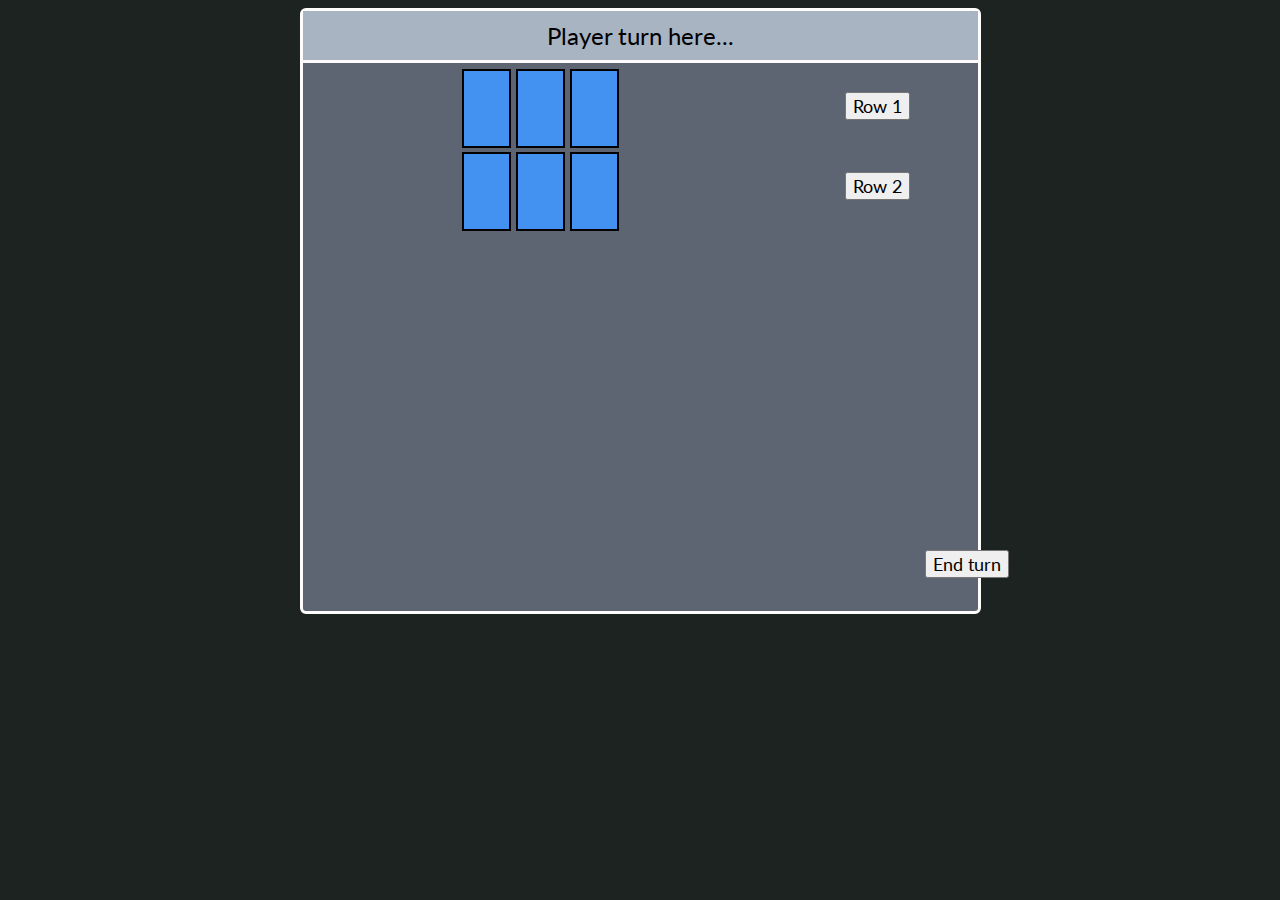
==== easy.html @ eaac7adf "Easy page finished for testing" ====
<!DOCTYPE html>
<html>

<head>
  <link href='style.css' rel='stylesheet'>
  <link href="https://fonts.googleapis.com/css?family=Lato" rel="stylesheet">
</head>

<body>
  <div id='mainPanel'>
    <div id='gamePanel'>
      <div id='turnDisplay'>
        <label id='lblTurn'>Player turn here...</label>
      </div>
      <div id='playArea'>
        <div id='rows'>
          <div id='row1' class='row'>
            <div class='match'></div>
            <div class='match'></div>
            <div class='match'></div>
          </div>
          <div id='row2' class='row'>
            <div class='match'></div>
            <div class='match'></div>
            <div class='match'></div>
          </div>
        </div>
        <div id='buttons'>
          <div id='rowButtons'>
            <div class='btnContainer'>
              <button id='btnRow1'>Row 1</button>
            </div>
            <div class='btnContainer'>
              <button id='btnRow2'>Row 2</button>
            </div>
          </div>
          <button id='btnEndTurn'>End turn</button>
        </div>
      </div>
    </div>
  </div>
  <script src='main.js'></script>
</body>
</html>
---- style.css ----
html{
  font-family: 'Lato', sans-serif;
  font-size: 18px;
  background-color: #1C2321;
  text-align: center;
}
button{
  font-family: 'Lato', sans-serif;
  font-size: 18px;
}
#mainPanel{
  display: inline-block;
}
#gamePanel{
  background-color: #5E6572;
  height: 600px;
  width: 675px;
  border: 3px solid #FFFDFC;
  border-radius: 6px;
}
#rows{
  width: 475px;
  float: left;
}
#btnEndTurn{
  position: absolute;
  top: 550px;
  left: 925px;
}
#turnDisplay{
  padding: 10px;
  font-size: 24px;
  background-color: #A9B4C2;
  margin-bottom: 6px;
  border-bottom: 3px solid #FFFDFC;
}

.btnContainer{
  height: 75px;
  line-height: 75px;
  vertical-align: center;
  margin-top: 5px;
}
.match{
  width: 45px;
  height: 75px;
  background-color: #4392F1;
  border: 2px solid #000;
  display: inline-block;
}
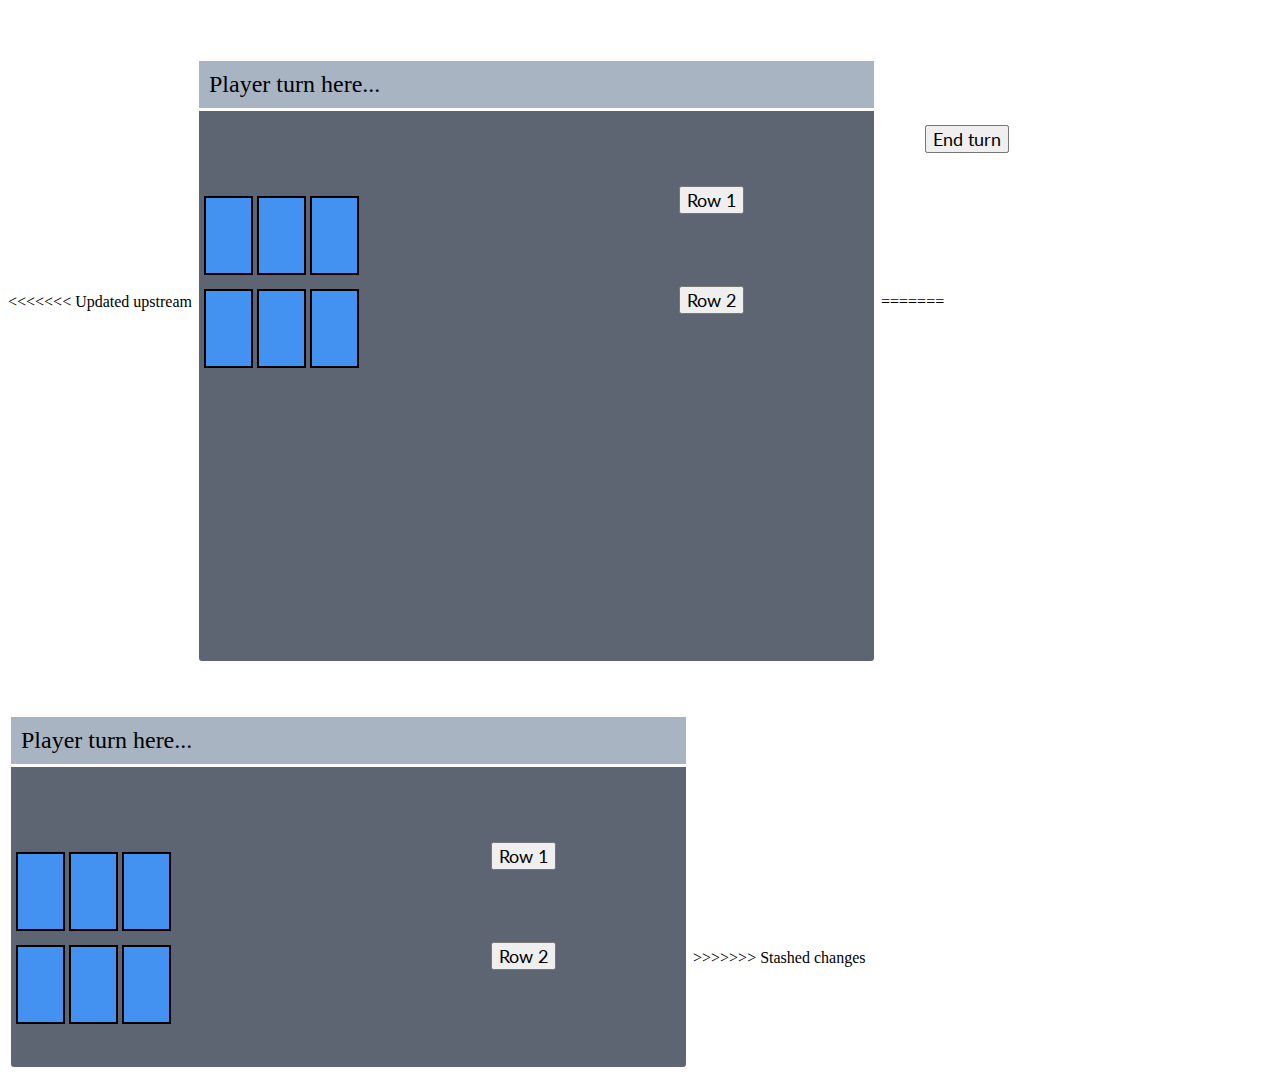
==== commit 9429fd1d: "Finalized all styling for game pages" ====
--- a/easy.html
+++ b/easy.html
@@ -1,3 +1,48 @@
+<<<<<<< Updated upstream
+<!DOCTYPE html>
+<html>
+
+<head>
+  <link href='style.css' rel='stylesheet'>
+  <link href="https://fonts.googleapis.com/css?family=Lato" rel="stylesheet">
+</head>
+
+<body>
+  <div id='mainPanel'>
+    <div id='gamePanel'>
+      <div id='turnDisplay'>
+        <label id='lblTurn'>Player turn here...</label>
+      </div>
+      <div id='playArea'>
+        <div id='rows'>
+          <div id='row1' class='row'>
+            <div class='match'></div>
+            <div class='match'></div>
+            <div class='match'></div>
+          </div>
+          <div id='row2' class='row'>
+            <div class='match'></div>
+            <div class='match'></div>
+            <div class='match'></div>
+          </div>
+        </div>
+        <div id='buttons'>
+          <div id='rowButtons'>
+            <div class='btnContainer'>
+              <button id='btnRow1'>Row 1</button>
+            </div>
+            <div class='btnContainer'>
+              <button id='btnRow2'>Row 2</button>
+            </div>
+          </div>
+          <button id='btnEndTurn'>End turn</button>
+        </div>
+      </div>
+    </div>
+  </div>
+  <script src='main.js'></script>
+</body>
+=======
 <!DOCTYPE html>
 <html>
 
@@ -8,7 +53,7 @@
 
 <body>
   <div id='mainPanel'>
-    <div id='gamePanel'>
+    <div id='easyGamePanel' class='panel'>
       <div id='turnDisplay'>
         <label id='lblTurn'>Player turn here...</label>
       </div>
@@ -28,17 +73,18 @@
         <div id='buttons'>
           <div id='rowButtons'>
             <div class='btnContainer'>
-              <button id='btnRow1'>Row 1</button>
+              <button id='btnRow1' onclick="RowOnePressed()">Row 1</button>
             </div>
             <div class='btnContainer'>
-              <button id='btnRow2'>Row 2</button>
+              <button id='btnRow2' onclick="RowTwoPressed()">Row 2</button>
             </div>
           </div>
-          <button id='btnEndTurn'>End turn</button>
+          <button id='btnEndTurn' onclick="EndTurnPressed()">End turn</button>
         </div>
       </div>
     </div>
   </div>
   <script src='main.js'></script>
 </body>
+>>>>>>> Stashed changes
 </html>--- a/style.css
+++ b/style.css
@@ -1,3 +1,55 @@
+<<<<<<< Updated upstream
+html{
+  font-family: 'Lato', sans-serif;
+  font-size: 18px;
+  background-color: #1C2321;
+  text-align: center;
+}
+button{
+  font-family: 'Lato', sans-serif;
+  font-size: 18px;
+}
+#mainPanel{
+  display: inline-block;
+}
+#gamePanel{
+  background-color: #5E6572;
+  height: 600px;
+  width: 675px;
+  border: 3px solid #FFFDFC;
+  border-radius: 6px;
+}
+#rows{
+  width: 475px;
+  float: left;
+}
+#btnEndTurn{
+  position: absolute;
+  top: 550px;
+  left: 925px;
+}
+#turnDisplay{
+  padding: 10px;
+  font-size: 24px;
+  background-color: #A9B4C2;
+  margin-bottom: 6px;
+  border-bottom: 3px solid #FFFDFC;
+}
+
+.btnContainer{
+  height: 75px;
+  line-height: 75px;
+  vertical-align: center;
+  margin-top: 5px;
+}
+.match{
+  width: 45px;
+  height: 75px;
+  background-color: #4392F1;
+  border: 2px solid #000;
+  display: inline-block;
+}
+=======
 html{
   font-family: 'Lato', sans-serif;
   font-size: 18px;
@@ -10,22 +62,40 @@
 }
 #mainPanel{
   display: inline-block;
+  margin-top: 50px;
 }
-#gamePanel{
+#easyGamePanel{
+  height: 350px;
+  width: 675px;
+}
+#mediumGamePanel{
+  height: 425px;
+  width: 675px;
+}
+#hardGamePanel{
+  height: 515px;
+  width: 675px;
+}
+#playArea{
+  margin-top: 75px;
+}
+.panel{
   background-color: #5E6572;
-  height: 600px;
-  width: 675px;
   border: 3px solid #FFFDFC;
   border-radius: 6px;
 }
 #rows{
   width: 475px;
   float: left;
+  margin-left: 5px;
 }
 #btnEndTurn{
   position: absolute;
-  top: 550px;
+  top: 125px;
   left: 925px;
+}
+.row{
+  margin-top:10px;
 }
 #turnDisplay{
   padding: 10px;
@@ -39,7 +109,7 @@
   height: 75px;
   line-height: 75px;
   vertical-align: center;
-  margin-top: 5px;
+  margin-top: 25px;
 }
 .match{
   width: 45px;
@@ -48,3 +118,4 @@
   border: 2px solid #000;
   display: inline-block;
 }
+>>>>>>> Stashed changes
--- a/style.css
+++ b/style.css
@@ -1,3 +1,55 @@
+<<<<<<< Updated upstream
+html{
+  font-family: 'Lato', sans-serif;
+  font-size: 18px;
+  background-color: #1C2321;
+  text-align: center;
+}
+button{
+  font-family: 'Lato', sans-serif;
+  font-size: 18px;
+}
+#mainPanel{
+  display: inline-block;
+}
+#gamePanel{
+  background-color: #5E6572;
+  height: 600px;
+  width: 675px;
+  border: 3px solid #FFFDFC;
+  border-radius: 6px;
+}
+#rows{
+  width: 475px;
+  float: left;
+}
+#btnEndTurn{
+  position: absolute;
+  top: 550px;
+  left: 925px;
+}
+#turnDisplay{
+  padding: 10px;
+  font-size: 24px;
+  background-color: #A9B4C2;
+  margin-bottom: 6px;
+  border-bottom: 3px solid #FFFDFC;
+}
+
+.btnContainer{
+  height: 75px;
+  line-height: 75px;
+  vertical-align: center;
+  margin-top: 5px;
+}
+.match{
+  width: 45px;
+  height: 75px;
+  background-color: #4392F1;
+  border: 2px solid #000;
+  display: inline-block;
+}
+=======
 html{
   font-family: 'Lato', sans-serif;
   font-size: 18px;
@@ -10,22 +62,40 @@
 }
 #mainPanel{
   display: inline-block;
+  margin-top: 50px;
 }
-#gamePanel{
+#easyGamePanel{
+  height: 350px;
+  width: 675px;
+}
+#mediumGamePanel{
+  height: 425px;
+  width: 675px;
+}
+#hardGamePanel{
+  height: 515px;
+  width: 675px;
+}
+#playArea{
+  margin-top: 75px;
+}
+.panel{
   background-color: #5E6572;
-  height: 600px;
-  width: 675px;
   border: 3px solid #FFFDFC;
   border-radius: 6px;
 }
 #rows{
   width: 475px;
   float: left;
+  margin-left: 5px;
 }
 #btnEndTurn{
   position: absolute;
-  top: 550px;
+  top: 125px;
   left: 925px;
+}
+.row{
+  margin-top:10px;
 }
 #turnDisplay{
   padding: 10px;
@@ -39,7 +109,7 @@
   height: 75px;
   line-height: 75px;
   vertical-align: center;
-  margin-top: 5px;
+  margin-top: 25px;
 }
 .match{
   width: 45px;
@@ -48,3 +118,4 @@
   border: 2px solid #000;
   display: inline-block;
 }
+>>>>>>> Stashed changes
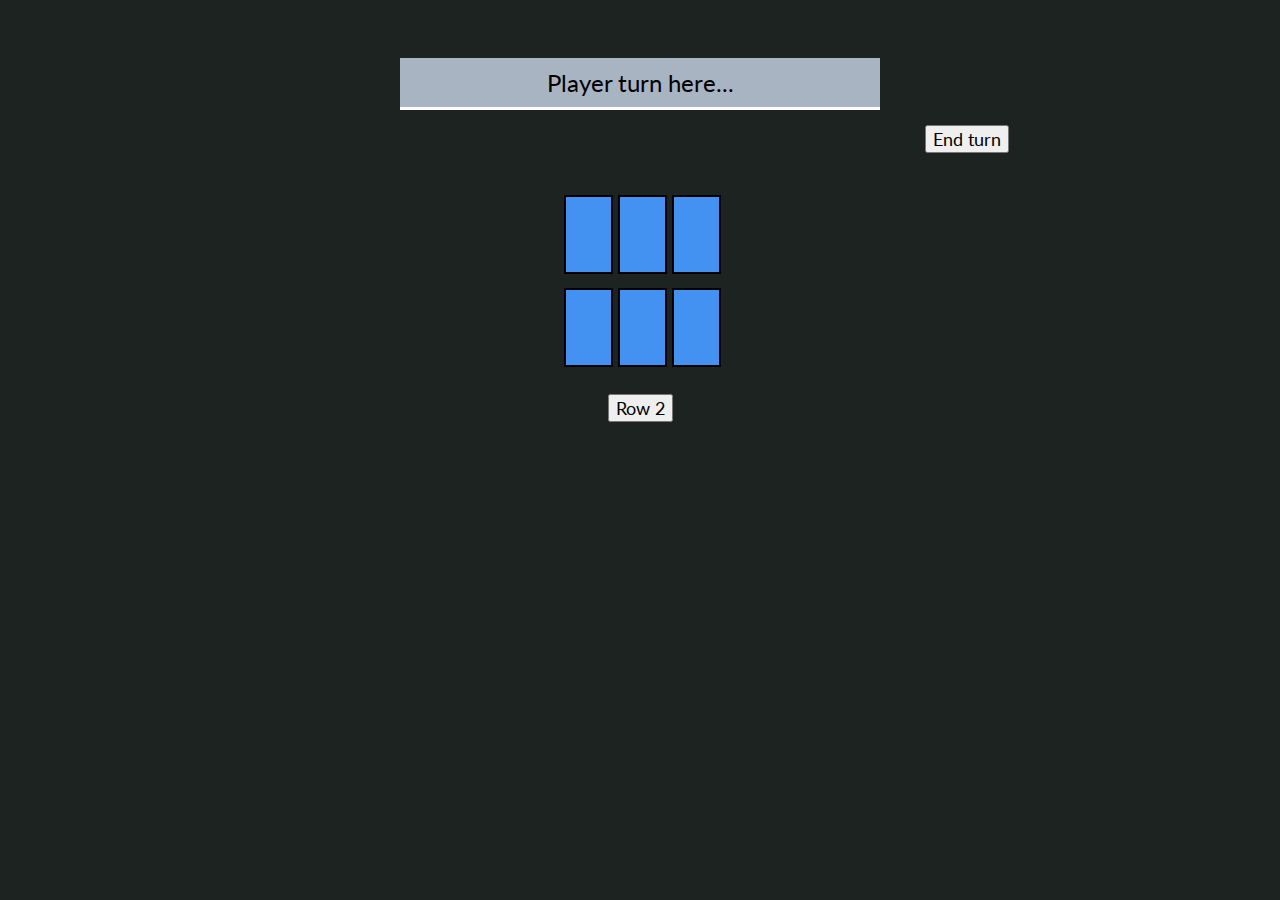
==== commit 96d76bbf: "Merge branch 'master' of https://github.com/chawley0711/PSE_NimPureWaterfall" ====
--- a/easy.html
+++ b/easy.html
@@ -1,48 +1,3 @@
-<<<<<<< Updated upstream
-<!DOCTYPE html>
-<html>
-
-<head>
-  <link href='style.css' rel='stylesheet'>
-  <link href="https://fonts.googleapis.com/css?family=Lato" rel="stylesheet">
-</head>
-
-<body>
-  <div id='mainPanel'>
-    <div id='gamePanel'>
-      <div id='turnDisplay'>
-        <label id='lblTurn'>Player turn here...</label>
-      </div>
-      <div id='playArea'>
-        <div id='rows'>
-          <div id='row1' class='row'>
-            <div class='match'></div>
-            <div class='match'></div>
-            <div class='match'></div>
-          </div>
-          <div id='row2' class='row'>
-            <div class='match'></div>
-            <div class='match'></div>
-            <div class='match'></div>
-          </div>
-        </div>
-        <div id='buttons'>
-          <div id='rowButtons'>
-            <div class='btnContainer'>
-              <button id='btnRow1'>Row 1</button>
-            </div>
-            <div class='btnContainer'>
-              <button id='btnRow2'>Row 2</button>
-            </div>
-          </div>
-          <button id='btnEndTurn'>End turn</button>
-        </div>
-      </div>
-    </div>
-  </div>
-  <script src='main.js'></script>
-</body>
-=======
 <!DOCTYPE html>
 <html>
 
@@ -53,7 +8,7 @@
 
 <body>
   <div id='mainPanel'>
-    <div id='easyGamePanel' class='panel'>
+    <div id='gamePanel'>
       <div id='turnDisplay'>
         <label id='lblTurn'>Player turn here...</label>
       </div>
@@ -73,18 +28,17 @@
         <div id='buttons'>
           <div id='rowButtons'>
             <div class='btnContainer'>
-              <button id='btnRow1' onclick="RowOnePressed()">Row 1</button>
+              <button id='btnRow1'>Row 1</button>
             </div>
             <div class='btnContainer'>
-              <button id='btnRow2' onclick="RowTwoPressed()">Row 2</button>
+              <button id='btnRow2'>Row 2</button>
             </div>
           </div>
-          <button id='btnEndTurn' onclick="EndTurnPressed()">End turn</button>
+          <button id='btnEndTurn'>End turn</button>
         </div>
       </div>
     </div>
   </div>
   <script src='main.js'></script>
 </body>
->>>>>>> Stashed changes
 </html>--- a/style.css
+++ b/style.css
@@ -1,4 +1,3 @@
-<<<<<<< Updated upstream
 html{
   font-family: 'Lato', sans-serif;
   font-size: 18px;
@@ -11,22 +10,40 @@
 }
 #mainPanel{
   display: inline-block;
+  margin-top: 50px;
 }
-#gamePanel{
+#easyGamePanel{
+  height: 350px;
+  width: 675px;
+}
+#mediumGamePanel{
+  height: 425px;
+  width: 675px;
+}
+#hardGamePanel{
+  height: 515px;
+  width: 675px;
+}
+#playArea{
+  margin-top: 75px;
+}
+.panel{
   background-color: #5E6572;
-  height: 600px;
-  width: 675px;
   border: 3px solid #FFFDFC;
   border-radius: 6px;
 }
 #rows{
   width: 475px;
   float: left;
+  margin-left: 5px;
 }
 #btnEndTurn{
   position: absolute;
-  top: 550px;
+  top: 125px;
   left: 925px;
+}
+.row{
+  margin-top:10px;
 }
 #turnDisplay{
   padding: 10px;
@@ -40,7 +57,7 @@
   height: 75px;
   line-height: 75px;
   vertical-align: center;
-  margin-top: 5px;
+  margin-top: 25px;
 }
 .match{
   width: 45px;
@@ -49,73 +66,17 @@
   border: 2px solid #000;
   display: inline-block;
 }
-=======
-html{
-  font-family: 'Lato', sans-serif;
-  font-size: 18px;
-  background-color: #1C2321;
-  text-align: center;
-}
-button{
-  font-family: 'Lato', sans-serif;
-  font-size: 18px;
-}
-#mainPanel{
-  display: inline-block;
-  margin-top: 50px;
-}
-#easyGamePanel{
-  height: 350px;
-  width: 675px;
-}
-#mediumGamePanel{
-  height: 425px;
-  width: 675px;
-}
-#hardGamePanel{
-  height: 515px;
-  width: 675px;
-}
-#playArea{
-  margin-top: 75px;
-}
-.panel{
-  background-color: #5E6572;
-  border: 3px solid #FFFDFC;
-  border-radius: 6px;
-}
-#rows{
-  width: 475px;
-  float: left;
-  margin-left: 5px;
-}
-#btnEndTurn{
-  position: absolute;
-  top: 125px;
-  left: 925px;
-}
-.row{
-  margin-top:10px;
-}
-#turnDisplay{
-  padding: 10px;
-  font-size: 24px;
-  background-color: #A9B4C2;
-  margin-bottom: 6px;
-  border-bottom: 3px solid #FFFDFC;
-}
-
-.btnContainer{
-  height: 75px;
-  line-height: 75px;
-  vertical-align: center;
-  margin-top: 25px;
-}
-.match{
-  width: 45px;
-  height: 75px;
-  background-color: #4392F1;
-  border: 2px solid #000;
-  display: inline-block;
-}
->>>>>>> Stashed changes
+
+.btnContainer{
+  height: 75px;
+  line-height: 75px;
+  vertical-align: center;
+  margin-top: 25px;
+}
+.match{
+  width: 45px;
+  height: 75px;
+  background-color: #4392F1;
+  border: 2px solid #000;
+  display: inline-block;
+}
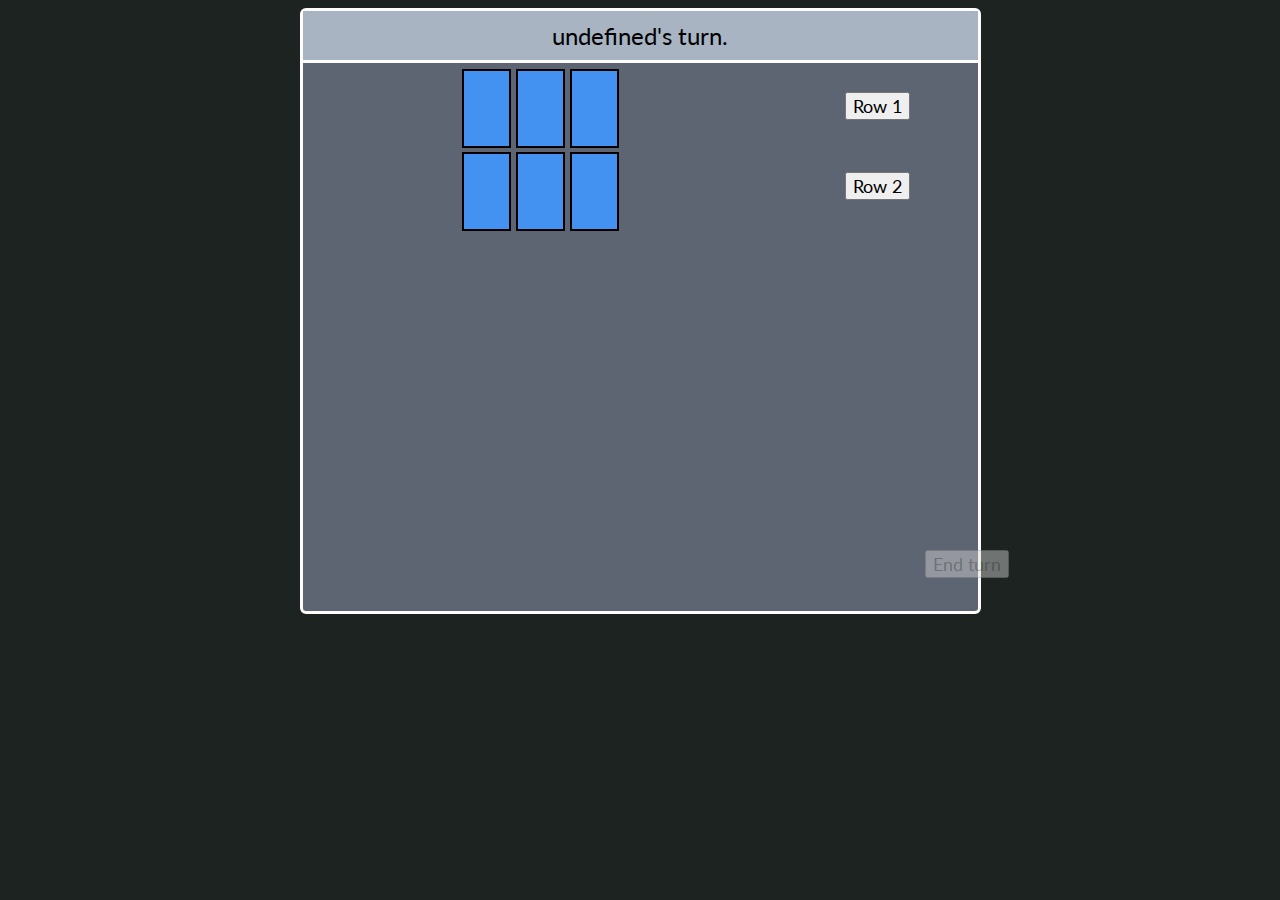
==== commit 64b634ea: "Merge branch 'master' of https://github.com/chawley0711/PSE_NimPureWaterfall" ====
--- a/easy.html
+++ b/easy.html
@@ -28,13 +28,13 @@
         <div id='buttons'>
           <div id='rowButtons'>
             <div class='btnContainer'>
-              <button id='btnRow1'>Row 1</button>
+              <button id='btnRow1' onclick="RowOnePressed()">Row 1</button>
             </div>
             <div class='btnContainer'>
-              <button id='btnRow2'>Row 2</button>
+              <button id='btnRow2' onclick="RowTwoPressed()">Row 2</button>
             </div>
           </div>
-          <button id='btnEndTurn'>End turn</button>
+          <button id='btnEndTurn' onclick="EndTurnPressed()">End turn</button>
         </div>
       </div>
     </div>
--- a/style.css
+++ b/style.css
@@ -1,82 +1,50 @@
-html{
-  font-family: 'Lato', sans-serif;
-  font-size: 18px;
-  background-color: #1C2321;
-  text-align: center;
-}
-button{
-  font-family: 'Lato', sans-serif;
-  font-size: 18px;
-}
-#mainPanel{
-  display: inline-block;
-  margin-top: 50px;
-}
-#easyGamePanel{
-  height: 350px;
-  width: 675px;
-}
-#mediumGamePanel{
-  height: 425px;
-  width: 675px;
-}
-#hardGamePanel{
-  height: 515px;
-  width: 675px;
-}
-#playArea{
-  margin-top: 75px;
-}
-.panel{
-  background-color: #5E6572;
-  border: 3px solid #FFFDFC;
-  border-radius: 6px;
-}
-#rows{
-  width: 475px;
-  float: left;
-  margin-left: 5px;
-}
-#btnEndTurn{
-  position: absolute;
-  top: 125px;
-  left: 925px;
-}
-.row{
-  margin-top:10px;
-}
-#turnDisplay{
-  padding: 10px;
-  font-size: 24px;
-  background-color: #A9B4C2;
-  margin-bottom: 6px;
-  border-bottom: 3px solid #FFFDFC;
-}
-
-.btnContainer{
-  height: 75px;
-  line-height: 75px;
-  vertical-align: center;
-  margin-top: 25px;
-}
-.match{
-  width: 45px;
-  height: 75px;
-  background-color: #4392F1;
-  border: 2px solid #000;
-  display: inline-block;
-}
-
-.btnContainer{
-  height: 75px;
-  line-height: 75px;
-  vertical-align: center;
-  margin-top: 25px;
-}
-.match{
-  width: 45px;
-  height: 75px;
-  background-color: #4392F1;
-  border: 2px solid #000;
-  display: inline-block;
-}
+html{
+  font-family: 'Lato', sans-serif;
+  font-size: 18px;
+  background-color: #1C2321;
+  text-align: center;
+}
+button{
+  font-family: 'Lato', sans-serif;
+  font-size: 18px;
+}
+#mainPanel{
+  display: inline-block;
+}
+#gamePanel{
+  background-color: #5E6572;
+  height: 600px;
+  width: 675px;
+  border: 3px solid #FFFDFC;
+  border-radius: 6px;
+}
+#rows{
+  width: 475px;
+  float: left;
+}
+#btnEndTurn{
+  position: absolute;
+  top: 550px;
+  left: 925px;
+}
+#turnDisplay{
+  padding: 10px;
+  font-size: 24px;
+  background-color: #A9B4C2;
+  margin-bottom: 6px;
+  border-bottom: 3px solid #FFFDFC;
+}
+
+.btnContainer{
+  height: 75px;
+  line-height: 75px;
+  vertical-align: center;
+  margin-top: 5px;
+}
+.match{
+  width: 45px;
+  height: 75px;
+  background-color: #4392F1;
+  border: 2px solid #000;
+  display: inline-block;
+}
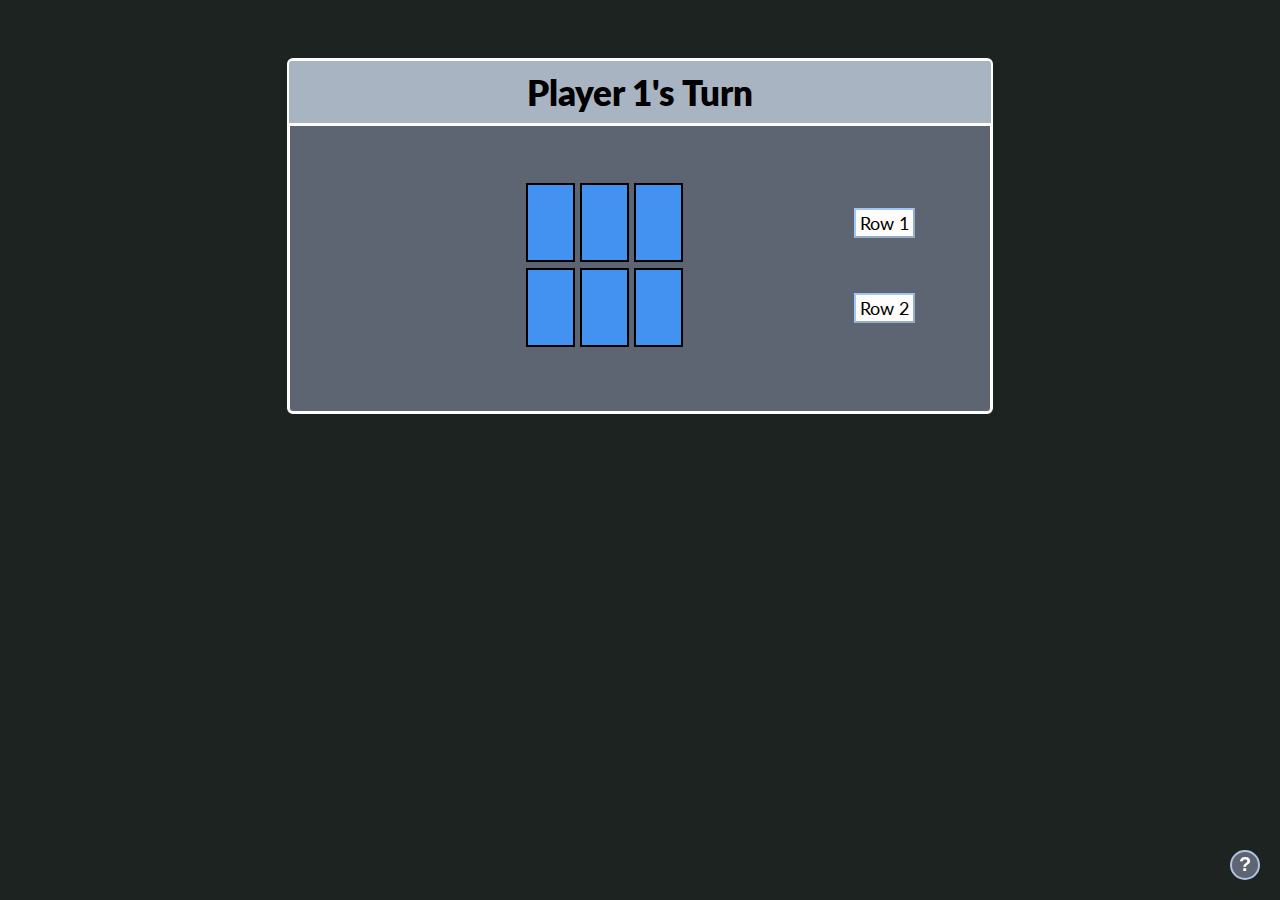
==== commit de8a025f: "Merge branch 'master' of https://github.com/chawley0711/PSE_NimPureWaterfall" ====
--- a/easy.html
+++ b/easy.html
@@ -8,7 +8,7 @@
 
 <body>
   <div id='mainPanel'>
-    <div id='gamePanel'>
+    <div id='easyGamePanel'  class='panel'>
       <div id='turnDisplay'>
         <label id='lblTurn'>Player turn here...</label>
       </div>
@@ -18,27 +18,40 @@
             <div class='match'></div>
             <div class='match'></div>
             <div class='match'></div>
+			<div class='btnContainer'>
+              <button id='btnRow1' onclick="RowOnePressed()">Row 1</button>
+            </div>
           </div>
+			
           <div id='row2' class='row'>
             <div class='match'></div>
             <div class='match'></div>
             <div class='match'></div>
-          </div>
-        </div>
-        <div id='buttons'>
-          <div id='rowButtons'>
-            <div class='btnContainer'>
-              <button id='btnRow1' onclick="RowOnePressed()">Row 1</button>
-            </div>
             <div class='btnContainer'>
               <button id='btnRow2' onclick="RowTwoPressed()">Row 2</button>
             </div>
           </div>
+        </div>
+		</div>
+		<div class="turnEndDiv">
           <button id='btnEndTurn' onclick="EndTurnPressed()">End turn</button>
-        </div>
+		</div>
       </div>
     </div>
+    <button id="Infobtn" type="button" onclick="instructions_clicked()"><p>?</p></button>	
+	<div id="myModal" class="modal">
+  <!-- Modal content -->
+  <div class="instructions">
+	  <div class="topBar">
+		  <h3>How to Play</h3>
+		  <span class="close">&times;</span>
+	  </div>
+	  <div class="content">
+		  <p id="infoModal"></p>
+	  </div>
   </div>
-  <script src='main.js'></script>
+</div>
+  <script src='main.js'></script> 
+        <script src='instructions.js'></script> 
 </body>
 </html>--- a/style.css
+++ b/style.css
@@ -1,50 +1,258 @@
+:root{
+	--green: rgb(28,35,33);
+	--blue: rgb(67,146,241);
+	--seeblue: rgba(67,146,241, 0.5);
+	--gray: rgb(94,101,114);
+	--lightgray: rgb(169,180,194);
+	--white: rgb(255,253,252);
+}
 html{
   font-family: 'Lato', sans-serif;
   font-size: 18px;
-  background-color: #1C2321;
+  background-color: var(--green);
   text-align: center;
-}
-button{
+	/*background-color: var(--seeblue);*/
+}
+button, .btn{
   font-family: 'Lato', sans-serif;
   font-size: 18px;
+	padding: 2px 4px;
+	border: 2px outset var(--seeblue);
+	background-color: var(--white);
+	transition-duration: 0.5s;
+}
+button:hover, .btn:hover{
+	background-color: azure;
+}
+button:active, .btn:active{
+	border: 2px inset  var(--seeblue);
 }
 #mainPanel{
   display: inline-block;
-}
-#gamePanel{
-  background-color: #5E6572;
-  height: 600px;
-  width: 675px;
-  border: 3px solid #FFFDFC;
+  margin-top: 50px;
+}
+
+/*Home*/
+#indexPanel{
+  height: 315px;
+	width: 575px;
+}
+#homeTitleBar{
+	margin: -.7px;
+	margin-bottom: 6px;
+	margin-top: -0.5px;
+	padding-top: 2px;
+  background-color: var(--lightgray);
+  border-bottom: 3px solid var(--white);
+	border-top-left-radius: 3px;
+	border-top-right-radius: 3px;
+}
+#homeTitleBar h1{
+  margin: 10px 10px 10px 10px;
+}
+form{
+	padding: 10px 3px;
+	font-size: 20px;
+}
+#gameType_Selection p{
+	display: inline-block;
+	margin: 0 25px;
+}
+form input{
+	font-size: 18px;
+	padding: 0 3px;
+	padding-top: 1px;
+}
+form>input{
+	width: 110px;
+}
+form>p>input{
+	width: 115px;
+}
+form select{
+	width: 137px;
+	font-size: 18px;
+	position: relative;
+	top: -1px;
+}
+
+/*Modified code from online source*/
+input[type='radio']:after {
+        position: relative;
+        top: -2px;
+        left: -2px;
+        width: 13px;
+        height: 13px;
+        border-radius: 10px;
+        background-color: var(--lightgray);
+        content: '';
+        display: inline-block;
+        border: 2px solid var(--white);
+}
+
+input[type='radio']:checked:after {
+        background-color: var(--blue);
+}
+
+/*Game*/
+#easyGamePanel{
+  height: 350px;
+	/*width: 350px;*/
+	width: 700px;
+}
+#mediumGamePanel{
+  height: 425px;
+	/*width: 575px;*/
+	width: 700px;
+}
+#hardGamePanel{
+  height: 515px;
+	width: 700px;
+}
+#playArea{
+	padding: 0 10%;
+  padding-top: 50px;
+ position: static;
+}
+.panel{
+  background-color: var(--gray);
+  border: 3px solid var(--white);
   border-radius: 6px;
 }
-#rows{
-  width: 475px;
-  float: left;
-}
-#btnEndTurn{
-  position: absolute;
-  top: 550px;
-  left: 925px;
-}
+
 #turnDisplay{
   padding: 10px;
-  font-size: 24px;
-  background-color: #A9B4C2;
+  background-color: var(--lightgray);
+	margin: -.7px;
   margin-bottom: 6px;
-  border-bottom: 3px solid #FFFDFC;
+	margin-top: -0.5px;
+  border-bottom: 3px solid var(--white);
+	border-top-left-radius: 3px;
+	border-top-right-radius: 3px;
+}
+#lblTurn{	
+  font-size: 35px;
+	font-weight: 800;
 }
 
 .btnContainer{
-  height: 75px;
-  line-height: 75px;
-  vertical-align: center;
-  margin-top: 5px;
+  height: 50px;
+  /*line-height: 75px;*/
+	margin: 0 5px;
+	margin-top: 25px;
+	display: inline;
+	float: right;
 }
 .match{
   width: 45px;
   height: 75px;
-  background-color: #4392F1;
+  background-color: var(--blue);
   border: 2px solid #000;
   display: inline-block;
 }
+.row{
+  height: 85px;
+	display: block;
+	align-content: center;
+}
+#btnEndTurn{
+	display: none;
+}
+.turnEndDiv{
+	margin: 10px calc(50% - 50px);
+}
+
+/*Instructions*/
+#Infobtn{
+	z-index: -5;
+	position: fixed;
+	right: 20px;
+	bottom: 20px;
+	height: 30px;
+	width: 30px;
+	display: table-cell;
+	vertical-align: middle;
+	border-radius: 15px;
+	transition-duration: 0.6s;
+	border: 2px solid lightsteelblue;
+	background-color: var(--gray);
+	color: var(--white);
+}
+#Infobtn:hover{
+	background-color: var(--lightgray);
+}
+#Infobtn:active{
+	color:black;
+}
+#Infobtn>p{
+  font-family: sans-serif;
+	font-size: 20px;
+	margin-top: -1.5px;
+	font-weight: 800;
+}
+
+/* The Modal (background) */
+.modal {
+    display: none; /* Hidden by default */
+    position: fixed; /* Stay in place */
+    z-index: 1; /* Sit on top */
+    left: 0;
+    top: 0;
+    width: 100%; /* Full width */
+    height: 100%; /* Full height */
+    overflow: auto; /* Enable scroll if needed */
+    background-color: rgb(0,0,0); /* Fallback color */
+    background-color: rgba(0,0,0,0.4); /* Black w/ opacity */
+	padding: 0;
+}
+
+/* Modal Content/Box */
+.instructions {
+	min-width: 200px;
+	padding: 0;
+	color:var(--white);
+    background-color: var(--gray);
+    margin: 15% auto; /* 15% from the top and centered */
+    border: 1px solid var(--blue);
+    width: 80%; /* Could be more or less, depending on screen size */
+}
+.content{
+	min-width: 200px;
+    background-color: var(--seeblue);
+	padding: 0 10px;
+	padding-top: 50px;
+	padding-bottom: 1px;
+	margin-bottom: -1px;
+}
+.topBar{
+	min-width: 200px;
+	width: inherit;
+	position: fixed;
+	background-color: black;
+	height: 50px;
+	margin-top: 0;
+	padding-top: 1px;
+	padding-bottom: 5px;
+}
+.topBar h3{
+	position: relative;
+	top: -5px;
+}
+/* The Close Button */
+.close {
+	display: inline;
+    color: var(--lightgray);
+    position: absolute;
+	top:10px;
+	right:10px;
+    font-size: 28px;
+    font-weight: bold;
+	padding: 0;
+}
+
+.close:hover,
+.close:focus {
+    color: red;
+    text-decoration: none;
+    cursor: pointer;
+}
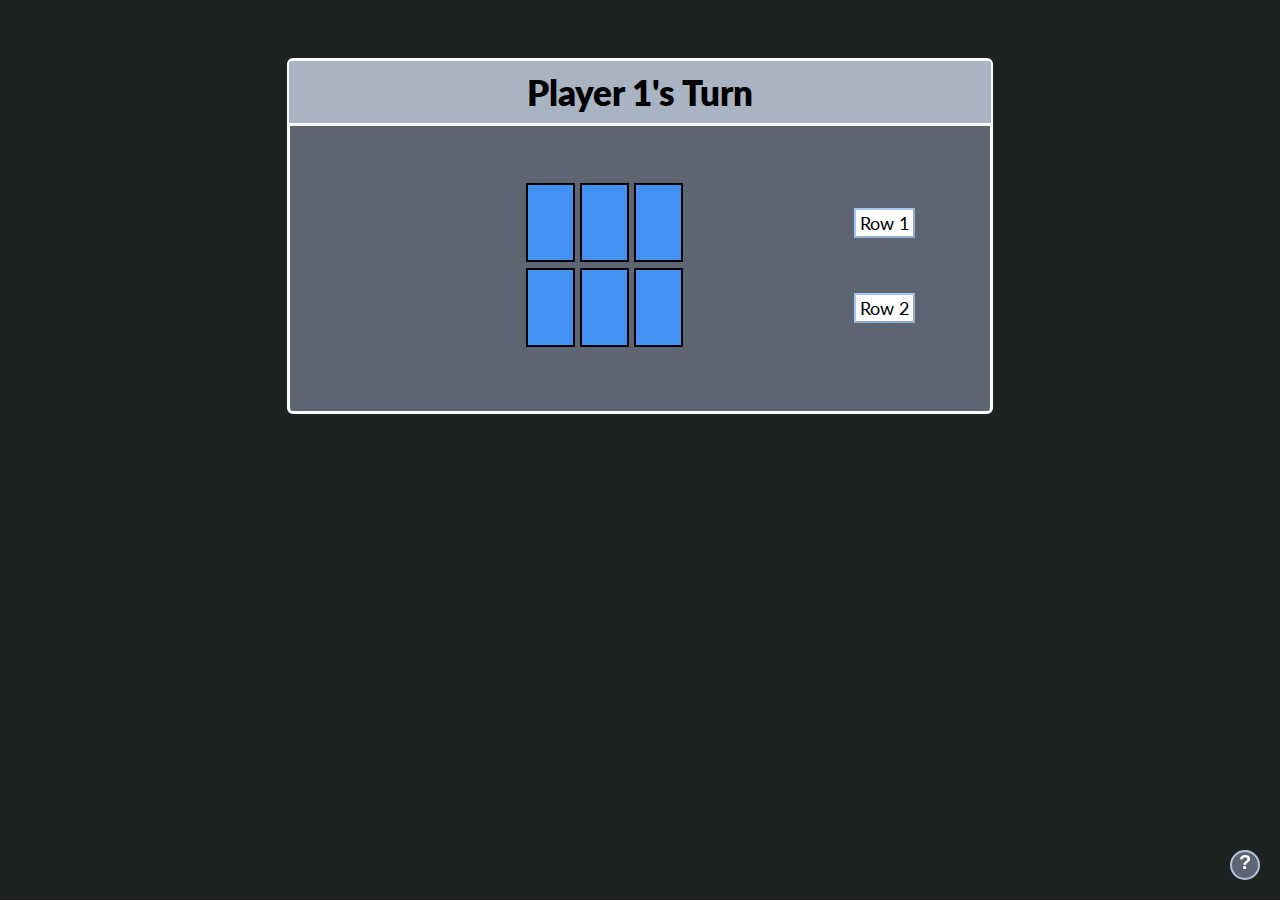
==== commit f01a8643: "Fixed it all up, just working on getting the modal up" ====
--- a/easy.html
+++ b/easy.html
@@ -39,18 +39,6 @@
       </div>
     </div>
     <button id="Infobtn" type="button" onclick="instructions_clicked()"><p>?</p></button>	
-	<div id="myModal" class="modal">
-  <!-- Modal content -->
-  <div class="instructions">
-	  <div class="topBar">
-		  <h3>How to Play</h3>
-		  <span class="close">&times;</span>
-	  </div>
-	  <div class="content">
-		  <p id="infoModal"></p>
-	  </div>
-  </div>
-</div>
   <script src='main.js'></script> 
         <script src='instructions.js'></script> 
 </body>
--- a/style.css
+++ b/style.css
@@ -187,7 +187,7 @@
 #Infobtn>p{
   font-family: sans-serif;
 	font-size: 20px;
-	margin-top: -1.5px;
+	margin-top: -3.5px;
 	font-weight: 800;
 }
 
@@ -208,7 +208,6 @@
 
 /* Modal Content/Box */
 .instructions {
-	min-width: 200px;
 	padding: 0;
 	color:var(--white);
     background-color: var(--gray);
@@ -216,35 +215,27 @@
     border: 1px solid var(--blue);
     width: 80%; /* Could be more or less, depending on screen size */
 }
-.content{
-	min-width: 200px;
-    background-color: var(--seeblue);
-	padding: 0 10px;
-	padding-top: 50px;
-	padding-bottom: 1px;
-	margin-bottom: -1px;
-}
 .topBar{
-	min-width: 200px;
-	width: inherit;
-	position: fixed;
 	background-color: black;
 	height: 50px;
 	margin-top: 0;
 	padding-top: 1px;
 	padding-bottom: 5px;
 }
-.topBar h3{
+.topBar>span{
 	position: relative;
-	top: -5px;
-}
+	top: -10px;
+}
+.content{
+    background-color: var(--seeblue);
+	padding: 0;	
+}
+
 /* The Close Button */
 .close {
 	display: inline;
     color: var(--lightgray);
-    position: absolute;
-	top:10px;
-	right:10px;
+    
     font-size: 28px;
     font-weight: bold;
 	padding: 0;
@@ -252,7 +243,7 @@
 
 .close:hover,
 .close:focus {
-    color: red;
+    color: black;
     text-decoration: none;
     cursor: pointer;
 }
